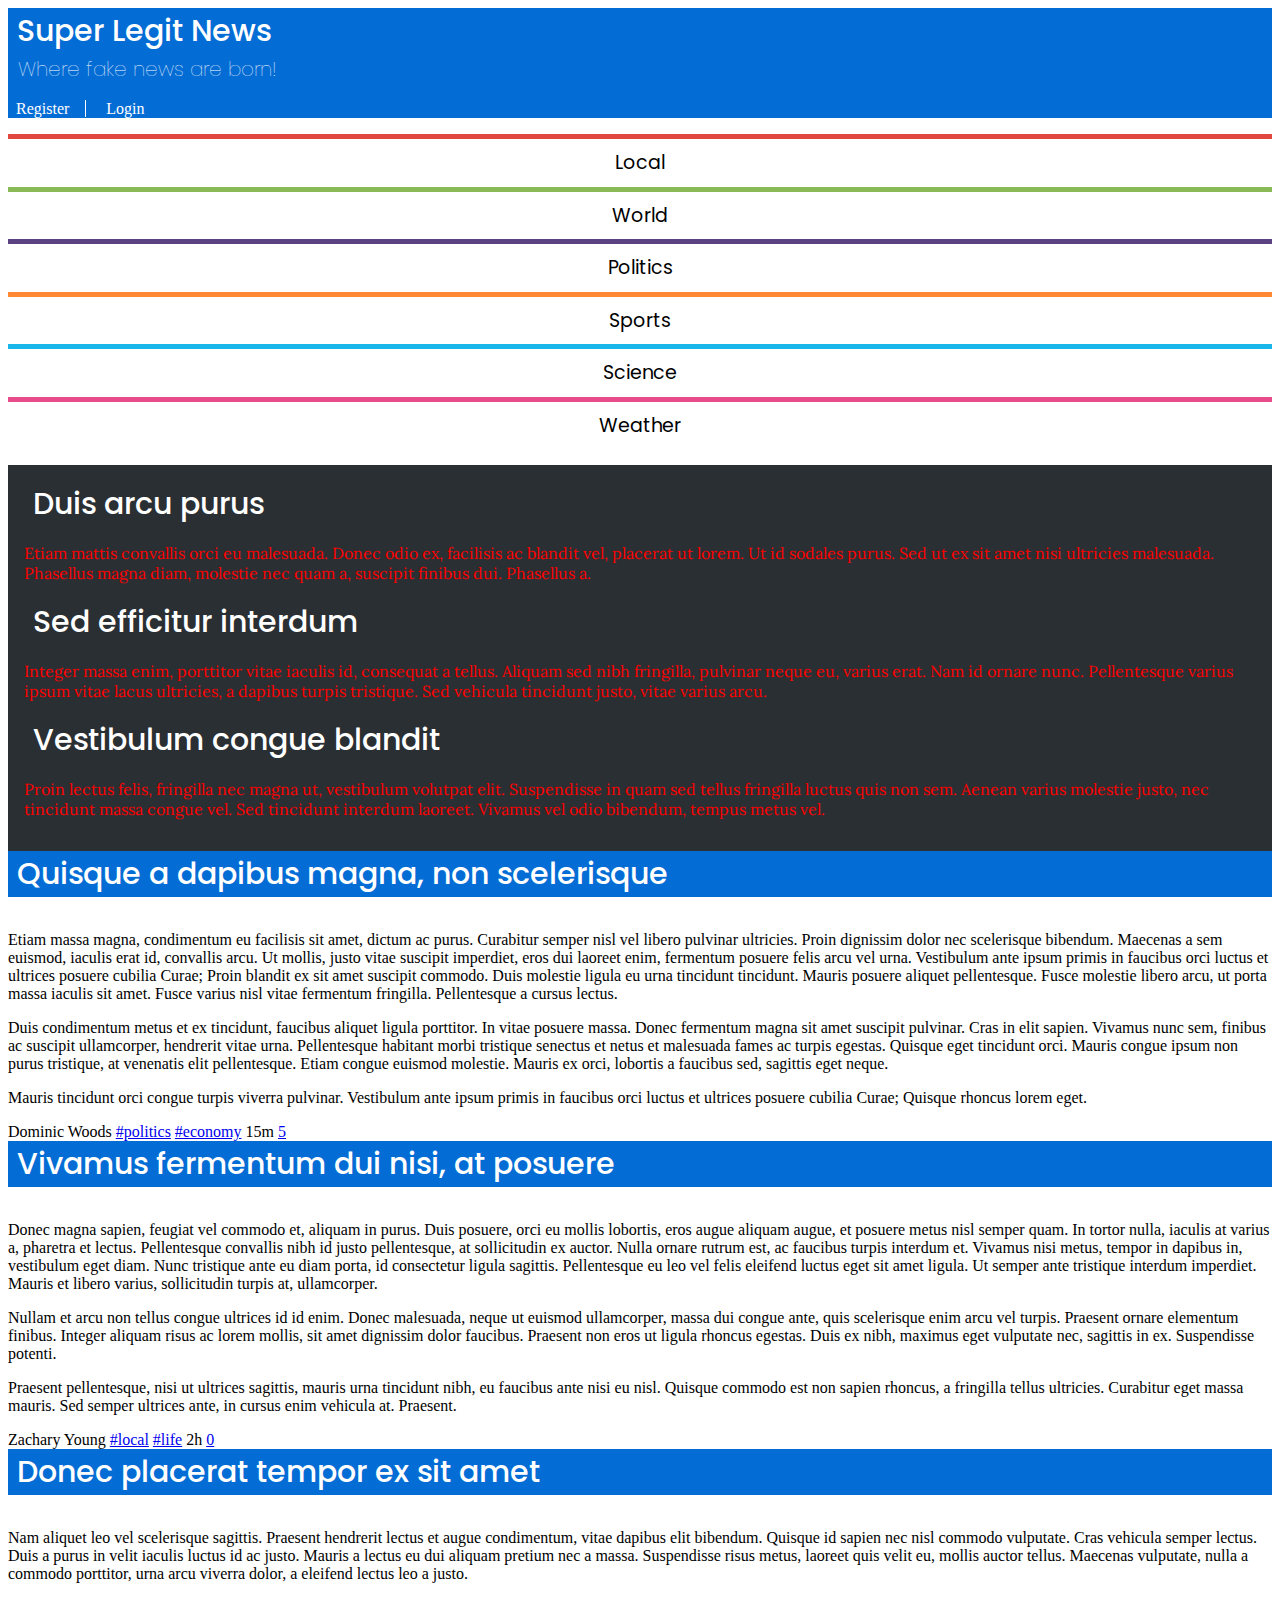
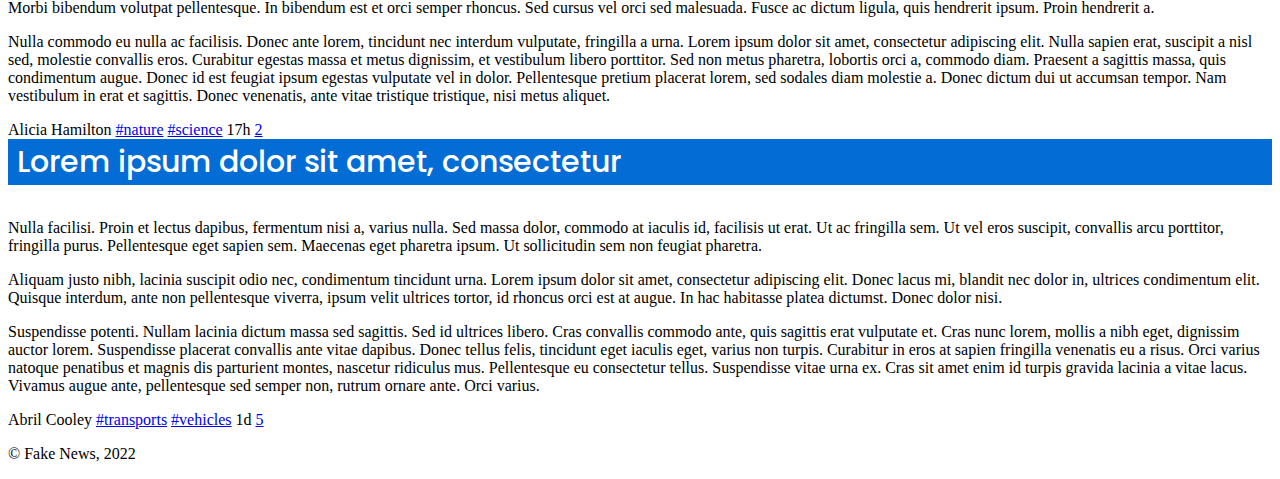
==== Week 4/news/index.html @ af58aab0 "week4 started" ====
<!DOCTYPE html>
<html lang="en-US">
  <head>
    <title>Super Legit News</title>    
    <meta charset="UTF-8">
    <meta name="viewport" content="width=device-width, initial-scale=1.0">
    <link href="style.css" rel="stylesheet">
    <link href="layout.css" rel="stylesheet">
    <link href="responsive.css" rel="stylesheet">
    <link href="comments.css" rel="stylesheet">
    <link href="forms.css" rel="stylesheet">
  </head>
  <body>
    <header>
      <h1><a href="index.html">Super Legit News</a></h1>
      <h2><a href="index.html">Where fake news are born!</a></h2>
      <div id="signup">
        <a href="register.html">Register</a>
        <a href="login.html">Login</a>
      </div>
    </header>
    <nav id="menu">
      <!-- just for the hamburguer menu in responsive layout # id -->
      <input type="checkbox" id="hamburger"> 
      <label class="hamburger" for="hamburger"></label>

      <ul>
        <li><a href="index.html">Local</a></li>
        <li><a href="index.html">World</a></li>
        <li><a href="index.html">Politics</a></li>
        <li><a href="index.html">Sports</a></li>
        <li><a href="index.html">Science</a></li>
        <li><a href="index.html">Weather</a></li>
      </ul>
    </nav>
    <aside id="related">
      <article>
        <h1><a href="#">Duis arcu purus</a></h1>
        <p>Etiam mattis convallis orci eu malesuada. Donec odio ex, facilisis ac blandit vel, placerat ut lorem. Ut id sodales purus. Sed ut ex sit amet nisi ultricies malesuada. Phasellus magna diam, molestie nec quam a, suscipit finibus dui. Phasellus a.</p>
      </article>        
      <article>
        <h1><a href="#">Sed efficitur interdum</a></h1>
        <p>Integer massa enim, porttitor vitae iaculis id, consequat a tellus. Aliquam sed nibh fringilla, pulvinar neque eu, varius erat. Nam id ornare nunc. Pellentesque varius ipsum vitae lacus ultricies, a dapibus turpis tristique. Sed vehicula tincidunt justo, vitae varius arcu.</p>
      </article>
      <article>
        <h1><a href="#">Vestibulum congue blandit</a></h1>
        <p>Proin lectus felis, fringilla nec magna ut, vestibulum volutpat elit. Suspendisse in quam sed tellus fringilla luctus quis non sem. Aenean varius molestie justo, nec tincidunt massa congue vel. Sed tincidunt interdum laoreet. Vivamus vel odio bibendum, tempus metus vel.</p>
      </article>
    </aside>
    <section id="news">
      <article>
        <header>
          <h1><a href="item.html">Quisque a dapibus magna, non scelerisque</a></h1>
        </header>
        <img src="https://picsum.photos/600/300?business" alt="">
        <p>Etiam massa magna, condimentum eu facilisis sit amet, dictum ac purus. Curabitur semper nisl vel libero pulvinar ultricies. Proin dignissim dolor nec scelerisque bibendum. Maecenas a sem euismod, iaculis erat id, convallis arcu. Ut mollis, justo vitae suscipit imperdiet, eros dui laoreet enim, fermentum posuere felis arcu vel urna. Vestibulum ante ipsum primis in faucibus orci luctus et ultrices posuere cubilia Curae; Proin blandit ex sit amet suscipit commodo. Duis molestie ligula eu urna tincidunt tincidunt. Mauris posuere aliquet pellentesque. Fusce molestie libero arcu, ut porta massa iaculis sit amet. Fusce varius nisl vitae fermentum fringilla. Pellentesque a cursus lectus.</p>
          <p>Duis condimentum metus et ex tincidunt, faucibus aliquet ligula porttitor. In vitae posuere massa. Donec fermentum magna sit amet suscipit pulvinar. Cras in elit sapien. Vivamus nunc sem, finibus ac suscipit ullamcorper, hendrerit vitae urna. Pellentesque habitant morbi tristique senectus et netus et malesuada fames ac turpis egestas. Quisque eget tincidunt orci. Mauris congue ipsum non purus tristique, at venenatis elit pellentesque. Etiam congue euismod molestie. Mauris ex orci, lobortis a faucibus sed, sagittis eget neque.</p>
          <p>Mauris tincidunt orci congue turpis viverra pulvinar. Vestibulum ante ipsum primis in faucibus orci luctus et ultrices posuere cubilia Curae; Quisque rhoncus lorem eget.</p>
        <footer>
          <span class="author">Dominic Woods</span>
          <span class="tags"><a href="index.html">#politics</a> <a href="index.html">#economy</a></span>
          <span class="date">15m</span>
          <a class="comments" href="item.html#comments">5</a>
        </footer>
      </article>
      <article>
        <header>
          <h1><a href="item.html">Vivamus fermentum dui nisi, at posuere</a></h1>
        </header>
        <img src="https://picsum.photos/600/300?city" alt="">
        <p>Donec magna sapien, feugiat vel commodo et, aliquam in purus. Duis posuere, orci eu mollis lobortis, eros augue aliquam augue, et posuere metus nisl semper quam. In tortor nulla, iaculis at varius a, pharetra et lectus. Pellentesque convallis nibh id justo pellentesque, at sollicitudin ex auctor. Nulla ornare rutrum est, ac faucibus turpis interdum et. Vivamus nisi metus, tempor in dapibus in, vestibulum eget diam. Nunc tristique ante eu diam porta, id consectetur ligula sagittis. Pellentesque eu leo vel felis eleifend luctus eget sit amet ligula. Ut semper ante tristique interdum imperdiet. Mauris et libero varius, sollicitudin turpis at, ullamcorper.</p>
        <p>Nullam et arcu non tellus congue ultrices id id enim. Donec malesuada, neque ut euismod ullamcorper, massa dui congue ante, quis scelerisque enim arcu vel turpis. Praesent ornare elementum finibus. Integer aliquam risus ac lorem mollis, sit amet dignissim dolor faucibus. Praesent non eros ut ligula rhoncus egestas. Duis ex nibh, maximus eget vulputate nec, sagittis in ex. Suspendisse potenti.</p>
        <p>Praesent pellentesque, nisi ut ultrices sagittis, mauris urna tincidunt nibh, eu faucibus ante nisi eu nisl. Quisque commodo est non sapien rhoncus, a fringilla tellus ultricies. Curabitur eget massa mauris. Sed semper ultrices ante, in cursus enim vehicula at. Praesent.</p>
        <footer>
          <span class="author">Zachary Young</span>
          <span class="tags"><a href="index.html">#local</a> <a href="index.html">#life</a></span>
          <span class="date">2h</span>
          <a class="comments" href="item.html#comments">0</a>
        </footer>
      </article>
      <article>
        <header>
          <h1><a href="item.html">Donec placerat tempor ex sit amet</a></h1>
        </header>
        <img src="https://picsum.photos/600/300?nature" alt="">
        <p>Nam aliquet leo vel scelerisque sagittis. Praesent hendrerit lectus et augue condimentum, vitae dapibus elit bibendum. Quisque id sapien nec nisl commodo vulputate. Cras vehicula semper lectus. Duis a purus in velit iaculis luctus id ac justo. Mauris a lectus eu dui aliquam pretium nec a massa. Suspendisse risus metus, laoreet quis velit eu, mollis auctor tellus. Maecenas vulputate, nulla a commodo porttitor, urna arcu viverra dolor, a eleifend lectus leo a justo.</p>
        <p>Morbi bibendum volutpat pellentesque. In bibendum est et orci semper rhoncus. Sed cursus vel orci sed malesuada. Fusce ac dictum ligula, quis hendrerit ipsum. Proin hendrerit a.</p>
        <p>Nulla commodo eu nulla ac facilisis. Donec ante lorem, tincidunt nec interdum vulputate, fringilla a urna. Lorem ipsum dolor sit amet, consectetur adipiscing elit. Nulla sapien erat, suscipit a nisl sed, molestie convallis eros. Curabitur egestas massa et metus dignissim, et vestibulum libero porttitor. Sed non metus pharetra, lobortis orci a, commodo diam. Praesent a sagittis massa, quis condimentum augue. Donec id est feugiat ipsum egestas vulputate vel in dolor. Pellentesque pretium placerat lorem, sed sodales diam molestie a. Donec dictum dui ut accumsan tempor. Nam vestibulum in erat et sagittis. Donec venenatis, ante vitae tristique tristique, nisi metus aliquet.</p>
        <footer>
          <span class="author">Alicia Hamilton</span>
          <span class="tags"><a href="index.html">#nature</a> <a href="index.html">#science</a></span>
          <span class="date">17h</span>
          <a class="comments" href="item.html#comments">2</a>
        </footer>
      </article>
      <article>
        <header>
          <h1><a href="item.html">Lorem ipsum dolor sit amet, consectetur</a></h1>
        </header>
        <img src="https://picsum.photos/600/300?transport" alt="">
        <p>Nulla facilisi. Proin et lectus dapibus, fermentum nisi a, varius nulla. Sed massa dolor, commodo at iaculis id, facilisis ut erat. Ut ac fringilla sem. Ut vel eros suscipit, convallis arcu porttitor, fringilla purus. Pellentesque eget sapien sem. Maecenas eget pharetra ipsum. Ut sollicitudin sem non feugiat pharetra.</p>
        <p>Aliquam justo nibh, lacinia suscipit odio nec, condimentum tincidunt urna. Lorem ipsum dolor sit amet, consectetur adipiscing elit. Donec lacus mi, blandit nec dolor in, ultrices condimentum elit. Quisque interdum, ante non pellentesque viverra, ipsum velit ultrices tortor, id rhoncus orci est at augue. In hac habitasse platea dictumst. Donec dolor nisi.</p>
        <p>
Suspendisse potenti. Nullam lacinia dictum massa sed sagittis. Sed id ultrices libero. Cras convallis commodo ante, quis sagittis erat vulputate et. Cras nunc lorem, mollis a nibh eget, dignissim auctor lorem. Suspendisse placerat convallis ante vitae dapibus. Donec tellus felis, tincidunt eget iaculis eget, varius non turpis. Curabitur in eros at sapien fringilla venenatis eu a risus. Orci varius natoque penatibus et magnis dis parturient montes, nascetur ridiculus mus. Pellentesque eu consectetur tellus. Suspendisse vitae urna ex. Cras sit amet enim id turpis gravida lacinia a vitae lacus. Vivamus augue ante, pellentesque sed semper non, rutrum ornare ante. Orci varius.</p>
        <footer>
          <span class="author">Abril Cooley</span>
          <span class="tags"><a href="index.html">#transports</a> <a href="index.html">#vehicles</a></span>
          <span class="date">1d</span>
          <a class="comments" href="item.html#comments">5</a>
        </footer>
      </article>
    </section>
    <footer>
      <p>&copy; Fake News, 2022</p>
    </footer>
  </body>
</html>
---- Week 4/news/style.css ----
@import url('https://fonts.googleapis.com/css?family=Lora:400,700|Poppins:400,700');


header {
    background-color: #046DD5; 
}

h1 a {
    font-size: 30px;
    font-weight: bold;
    color: white;
    text-decoration: none;
    margin: 0.3em;
    font-family: "Poppins", sans-serif;
    font-weight: 500;
}



h2 a{
    font-size: 20px;
    color: white;
    text-decoration: none;
    margin: 0.5em;
    font-family: "Poppins", sans-serif;
    font-weight: 100;
}

h1, h2{
    margin: 0em;
}

div a{
    margin: 0.5em;
    text-decoration: none;
    color: white;

}

ul {
    text-align: center;
    text-decoration: none;
    list-style-type: none;
    padding-left: 0;      
}   

ul a {
    text-decoration: none;
    color: black;
    line-height: 2.5em;
    font-size: 19px;
    font-family: "Poppins", sans-serif;
}

#signup a:first-child {
    border-right: 1px solid white;
    padding-right: 1em;
}

#signup {
    margin-top: 1em;
}

ul li:first-child {
    border-top: 5px solid #E1493E;
}

ul li:nth-child(2) {
    border-top: 5px solid #8ABA56;
}

ul li:nth-child(3) {
    border-top: 5px solid #5B4282;
}

ul li:nth-child(4) {
    border-top: 5px solid #FF8932;
}

ul li:nth-child(5) {
    border-top: 5px solid #19B6E9;
}

ul li:nth-child(6) {
    border-top: 5px solid #E84C8B;
}

#hamburger, .hamburger {
    display: none;
}

#related {
    background-color: #2A2F33;
    font-family: "Lora", serif;
    padding-left: 1em;
    color: white;
    padding-bottom: 1em;
    padding-top: 1em;
}

#related, h1 {
    color : red;
    
}
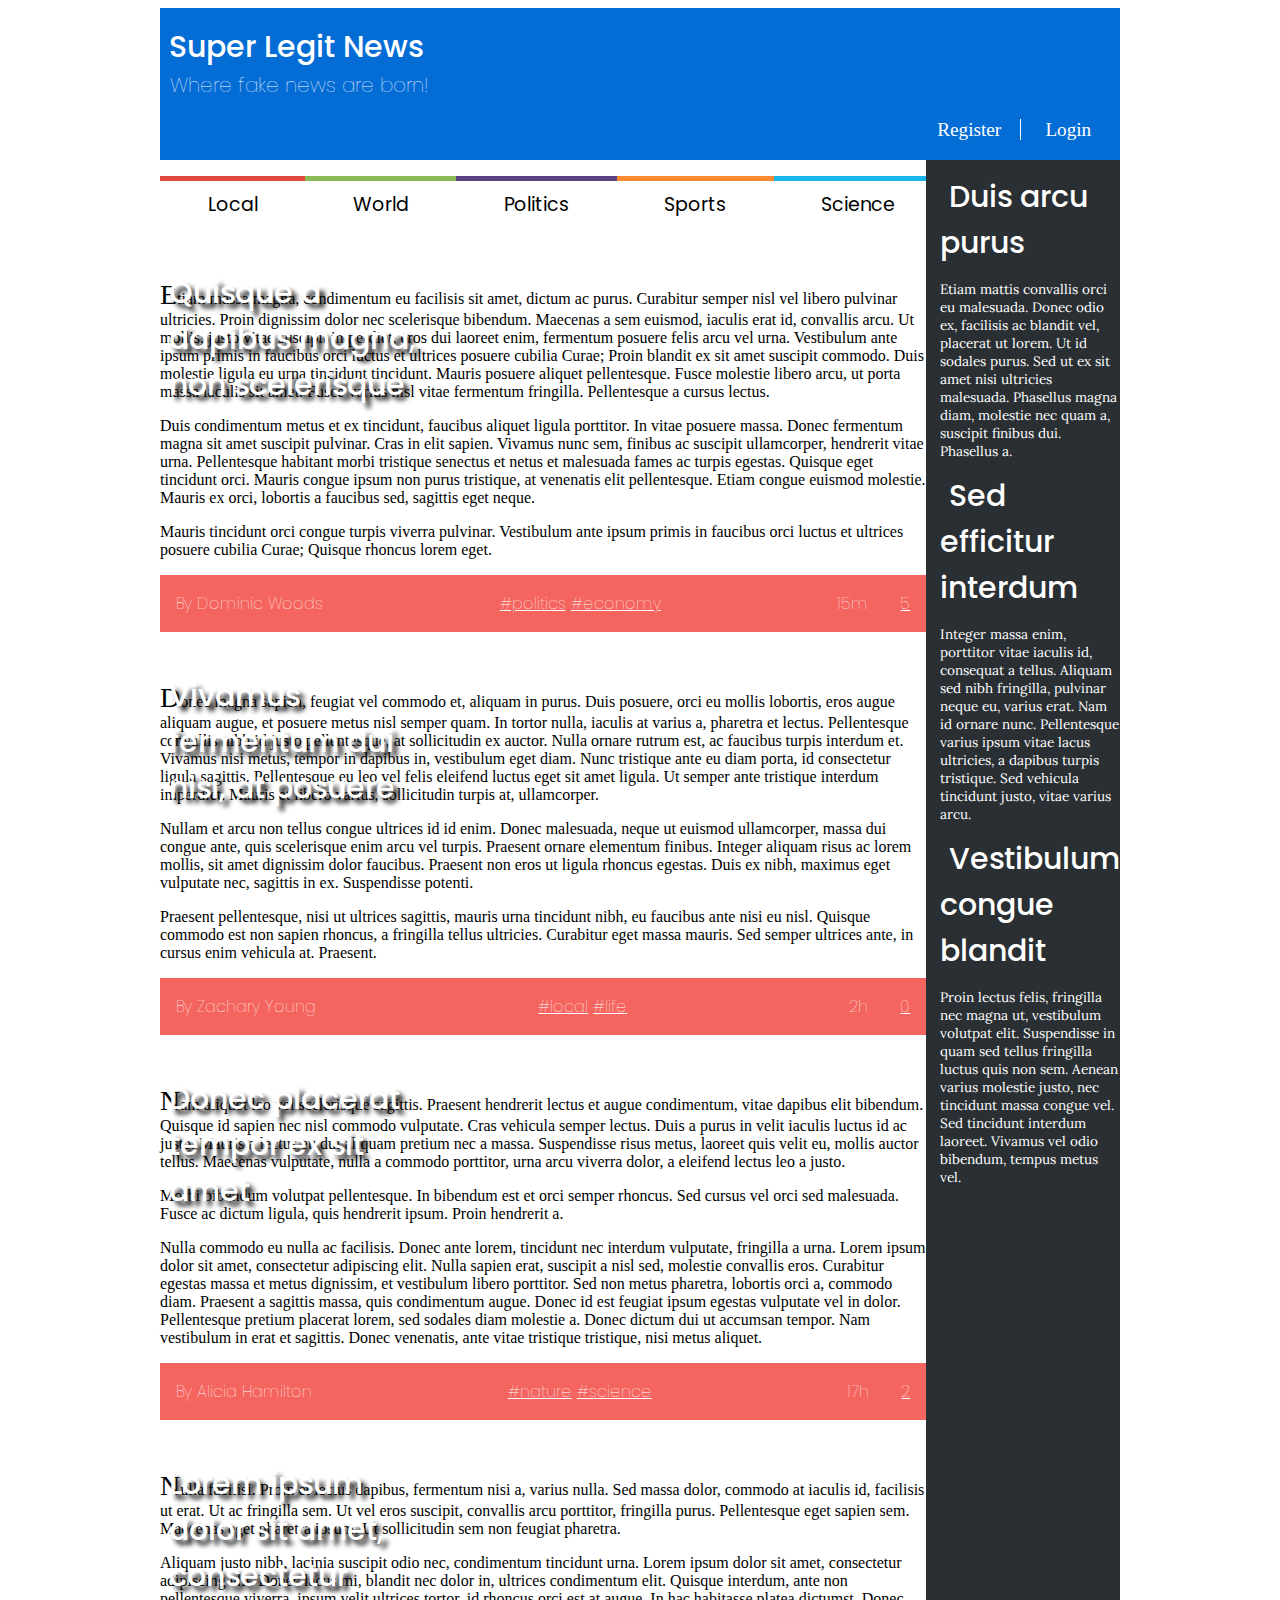
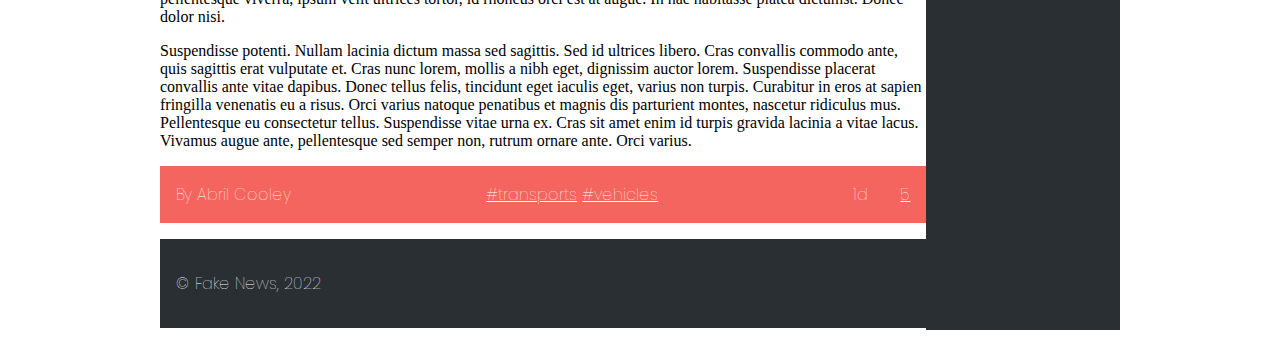
==== commit 66d6ee19: "week 5 started" ====
--- a/Week 4/news/index.html
+++ b/Week 4/news/index.html
@@ -57,7 +57,7 @@
           <p>Duis condimentum metus et ex tincidunt, faucibus aliquet ligula porttitor. In vitae posuere massa. Donec fermentum magna sit amet suscipit pulvinar. Cras in elit sapien. Vivamus nunc sem, finibus ac suscipit ullamcorper, hendrerit vitae urna. Pellentesque habitant morbi tristique senectus et netus et malesuada fames ac turpis egestas. Quisque eget tincidunt orci. Mauris congue ipsum non purus tristique, at venenatis elit pellentesque. Etiam congue euismod molestie. Mauris ex orci, lobortis a faucibus sed, sagittis eget neque.</p>
           <p>Mauris tincidunt orci congue turpis viverra pulvinar. Vestibulum ante ipsum primis in faucibus orci luctus et ultrices posuere cubilia Curae; Quisque rhoncus lorem eget.</p>
         <footer>
-          <span class="author">Dominic Woods</span>
+          <span class="author">By Dominic Woods</span>
           <span class="tags"><a href="index.html">#politics</a> <a href="index.html">#economy</a></span>
           <span class="date">15m</span>
           <a class="comments" href="item.html#comments">5</a>
@@ -72,7 +72,7 @@
         <p>Nullam et arcu non tellus congue ultrices id id enim. Donec malesuada, neque ut euismod ullamcorper, massa dui congue ante, quis scelerisque enim arcu vel turpis. Praesent ornare elementum finibus. Integer aliquam risus ac lorem mollis, sit amet dignissim dolor faucibus. Praesent non eros ut ligula rhoncus egestas. Duis ex nibh, maximus eget vulputate nec, sagittis in ex. Suspendisse potenti.</p>
         <p>Praesent pellentesque, nisi ut ultrices sagittis, mauris urna tincidunt nibh, eu faucibus ante nisi eu nisl. Quisque commodo est non sapien rhoncus, a fringilla tellus ultricies. Curabitur eget massa mauris. Sed semper ultrices ante, in cursus enim vehicula at. Praesent.</p>
         <footer>
-          <span class="author">Zachary Young</span>
+          <span class="author">By Zachary Young</span>
           <span class="tags"><a href="index.html">#local</a> <a href="index.html">#life</a></span>
           <span class="date">2h</span>
           <a class="comments" href="item.html#comments">0</a>
@@ -87,7 +87,7 @@
         <p>Morbi bibendum volutpat pellentesque. In bibendum est et orci semper rhoncus. Sed cursus vel orci sed malesuada. Fusce ac dictum ligula, quis hendrerit ipsum. Proin hendrerit a.</p>
         <p>Nulla commodo eu nulla ac facilisis. Donec ante lorem, tincidunt nec interdum vulputate, fringilla a urna. Lorem ipsum dolor sit amet, consectetur adipiscing elit. Nulla sapien erat, suscipit a nisl sed, molestie convallis eros. Curabitur egestas massa et metus dignissim, et vestibulum libero porttitor. Sed non metus pharetra, lobortis orci a, commodo diam. Praesent a sagittis massa, quis condimentum augue. Donec id est feugiat ipsum egestas vulputate vel in dolor. Pellentesque pretium placerat lorem, sed sodales diam molestie a. Donec dictum dui ut accumsan tempor. Nam vestibulum in erat et sagittis. Donec venenatis, ante vitae tristique tristique, nisi metus aliquet.</p>
         <footer>
-          <span class="author">Alicia Hamilton</span>
+          <span class="author">By Alicia Hamilton</span>
           <span class="tags"><a href="index.html">#nature</a> <a href="index.html">#science</a></span>
           <span class="date">17h</span>
           <a class="comments" href="item.html#comments">2</a>
@@ -103,7 +103,7 @@
         <p>
 Suspendisse potenti. Nullam lacinia dictum massa sed sagittis. Sed id ultrices libero. Cras convallis commodo ante, quis sagittis erat vulputate et. Cras nunc lorem, mollis a nibh eget, dignissim auctor lorem. Suspendisse placerat convallis ante vitae dapibus. Donec tellus felis, tincidunt eget iaculis eget, varius non turpis. Curabitur in eros at sapien fringilla venenatis eu a risus. Orci varius natoque penatibus et magnis dis parturient montes, nascetur ridiculus mus. Pellentesque eu consectetur tellus. Suspendisse vitae urna ex. Cras sit amet enim id turpis gravida lacinia a vitae lacus. Vivamus augue ante, pellentesque sed semper non, rutrum ornare ante. Orci varius.</p>
         <footer>
-          <span class="author">Abril Cooley</span>
+          <span class="author">By Abril Cooley</span>
           <span class="tags"><a href="index.html">#transports</a> <a href="index.html">#vehicles</a></span>
           <span class="date">1d</span>
           <a class="comments" href="item.html#comments">5</a>
--- a/Week 4/news/style.css
+++ b/Week 4/news/style.css
@@ -2,7 +2,10 @@
 
 
 header {
-    background-color: #046DD5; 
+    background-color: #046DD5;
+    padding-top: 1em;
+    grid-row: 1/2;
+    grid-column: 1/3; 
 }
 
 h1 a {
@@ -59,6 +62,11 @@
 
 #signup {
     margin-top: 1em;
+    text-align: right;
+    padding-bottom: 1em;
+    padding-right: 1em;
+    font-size: "Poppins";
+    font-size: 1.2em;
 }
 
 ul li:first-child {
@@ -96,9 +104,115 @@
     color: white;
     padding-bottom: 1em;
     padding-top: 1em;
+    margin-bottom: 1em;
 }
 
 #related, h1 {
-    color : red;
+    color : white;
     
+}
+
+#news header { 
+    background-color: transparent;
+    position: absolute;
+    
+}
+
+#news h1 a {
+    color: white;
+    text-shadow: 5px 5px 5px #000000;
+    display: block; /* ou inline-block */
+    width: 250px; /* Ajuste a largura para alcançar a quebra desejada */
+    white-space: normal; /* Garante que o espaço em branco seja tratado normalmente */
+    overflow-wrap: break-word; /* Para garantir que as palavras longas quebrem e passem para a linha seguinte */
+}
+
+
+#news img {
+    width: 100%;
+    height: auto;
+}
+
+#news article p:first-of-type::first-letter {
+    font-size: 1.75em;
+    color: black;
+}
+
+  
+footer{
+    background-color: #2A2F33;
+    color: white;
+    padding: 1em;
+    font-family: "Poppins", sans-serif;
+    font-weight: 100;
+    margin-bottom: 1em;
+    grid-row: 4/5;
+
+}
+
+#news footer {
+    background-color: #F4655F;
+}
+
+footer .date{
+    margin-left: 2em;
+    margin-right: 2em;
+    text-align: right;
+}
+
+footer .tags a, .comments {
+    color: white;
+    text-align: right;
+}
+
+nav ul {
+    display: flex;
+}
+
+nav ul li {
+    flex-grow: 1; /* Each item takes up an equal amount of space */
+}
+
+body {
+    display: grid;
+    grid-template-columns: auto auto 1fr auto; 
+    grid-template-columns: 4fr 1fr; /* 4fr for the left, 1fr for the right */
+    width: 60em;
+    margin-left: auto;
+    margin-right: auto;
+}
+
+aside {
+    grid-column: 2/3;
+    grid-row: 2/5;
+    font-size: 0.85em;
+}
+
+nav {
+    grid-row: 2/3;
+    grid-column: 1/3;
+}
+
+section {
+    grid-row: 3/4;
+}
+
+
+article h1{
+    font-size: 0.2em;
+}
+
+#news footer {
+    display: flex;
+    justify-content: space-between; /* Para centralizar verticalmente os elementos */
+}
+
+#news .tags, #news .date {
+    text-align: right; /* Alinha os elementos à direita */
+    margin-left: auto; /* Empurra os elementos para a direita */
+}
+
+#related h1 {
+    font-size: 0.5em;
+    font-weight: bold;
 }--- a/Week 4/news/responsive.css
+++ b/Week 4/news/responsive.css
@@ -0,0 +1,22 @@
+@media (max-width: 60em ){
+
+    body{
+        display: none;
+        width: 100%;
+        padding: 0;
+        background-color: white;
+        grid-template-columns: auto;
+    }
+
+    nav {
+        margin-bottom: 0;
+    }
+
+    header{
+        grid-row: 1/2;
+    }
+
+    aside{
+        grid-row: 2/3;
+    }
+}